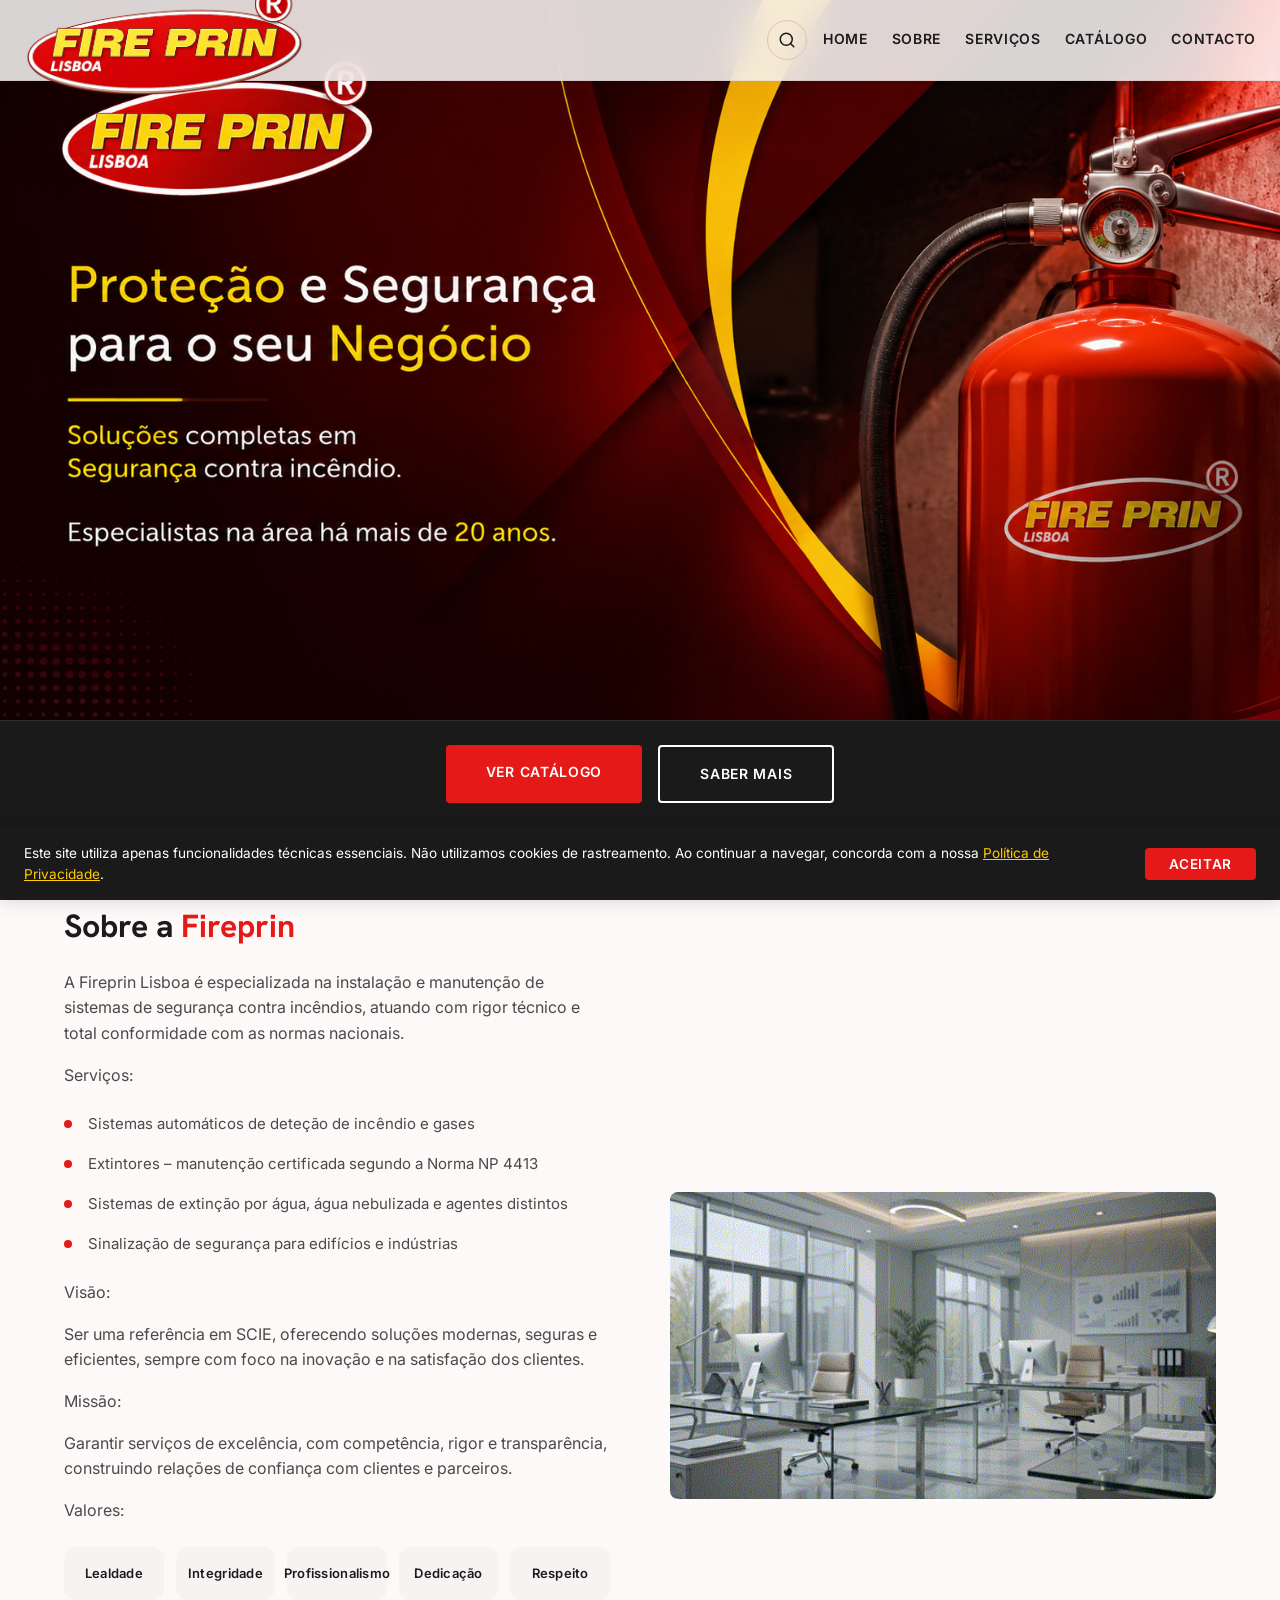
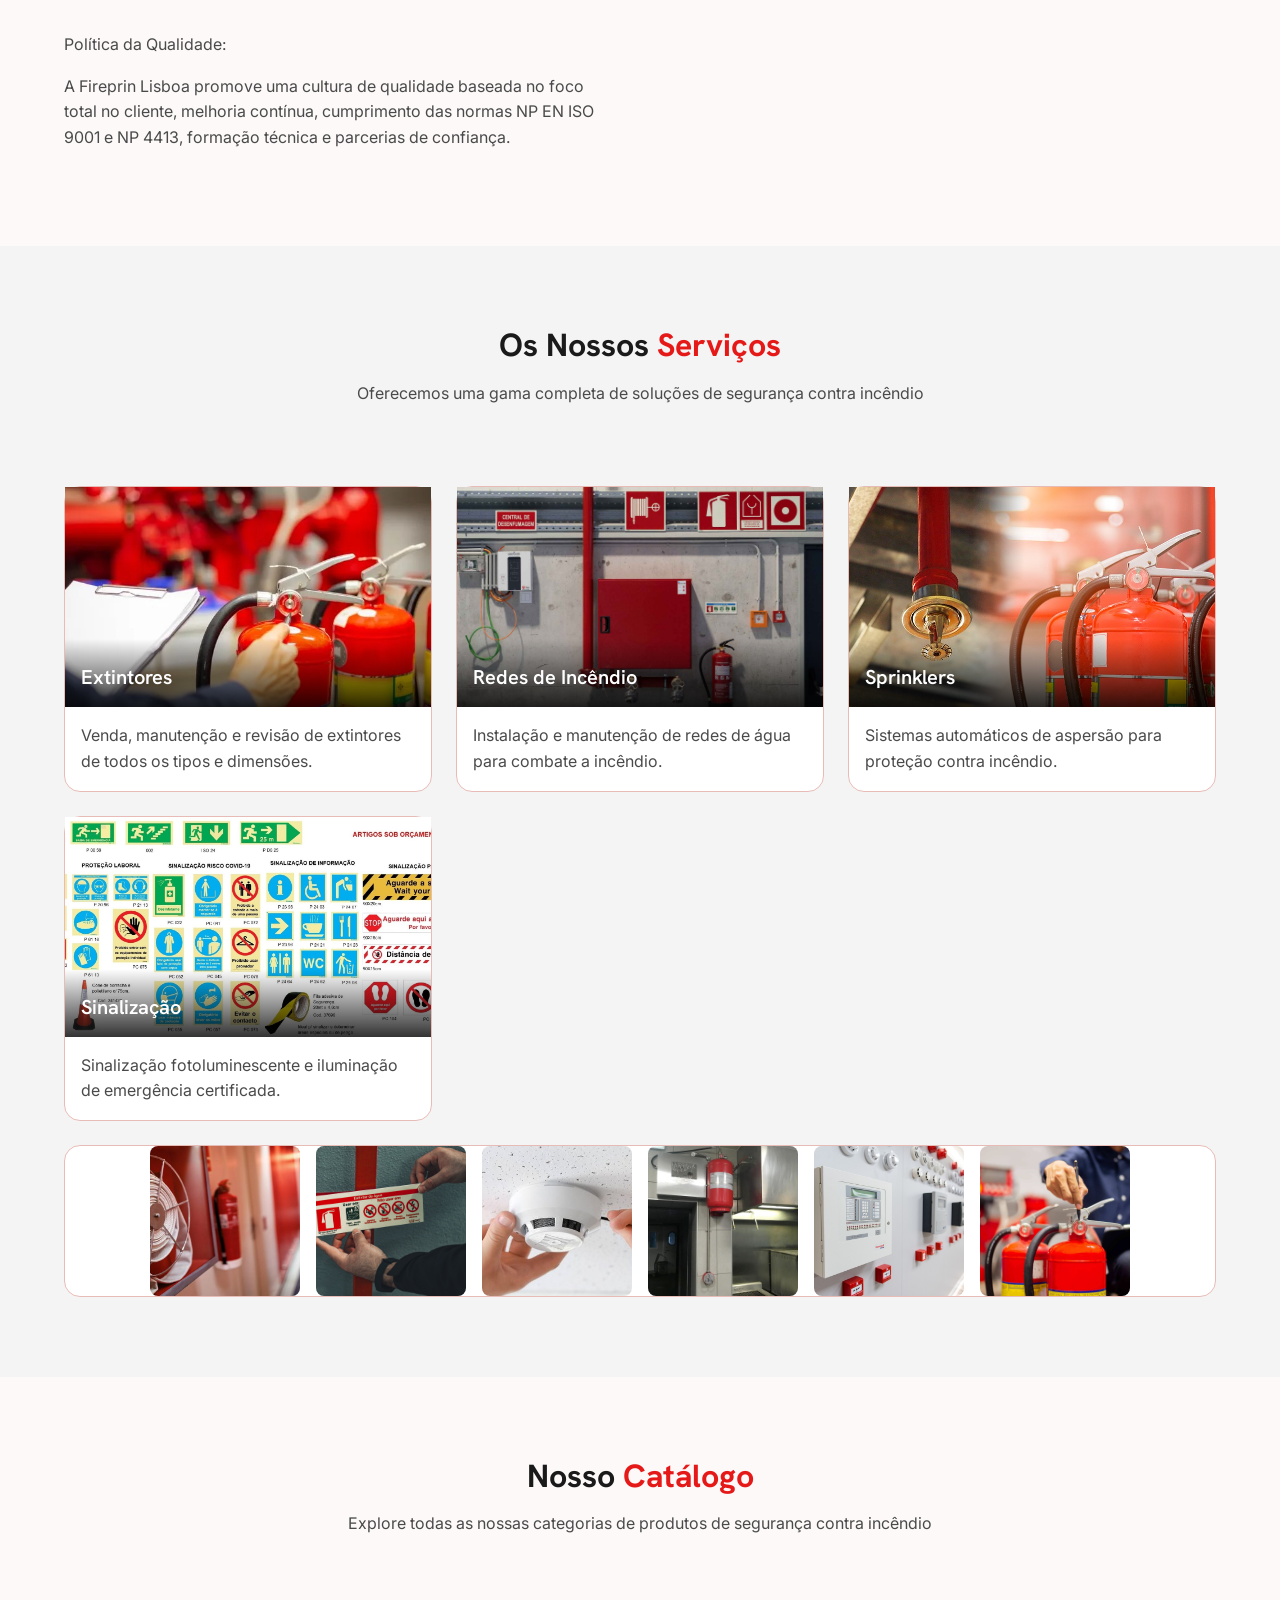
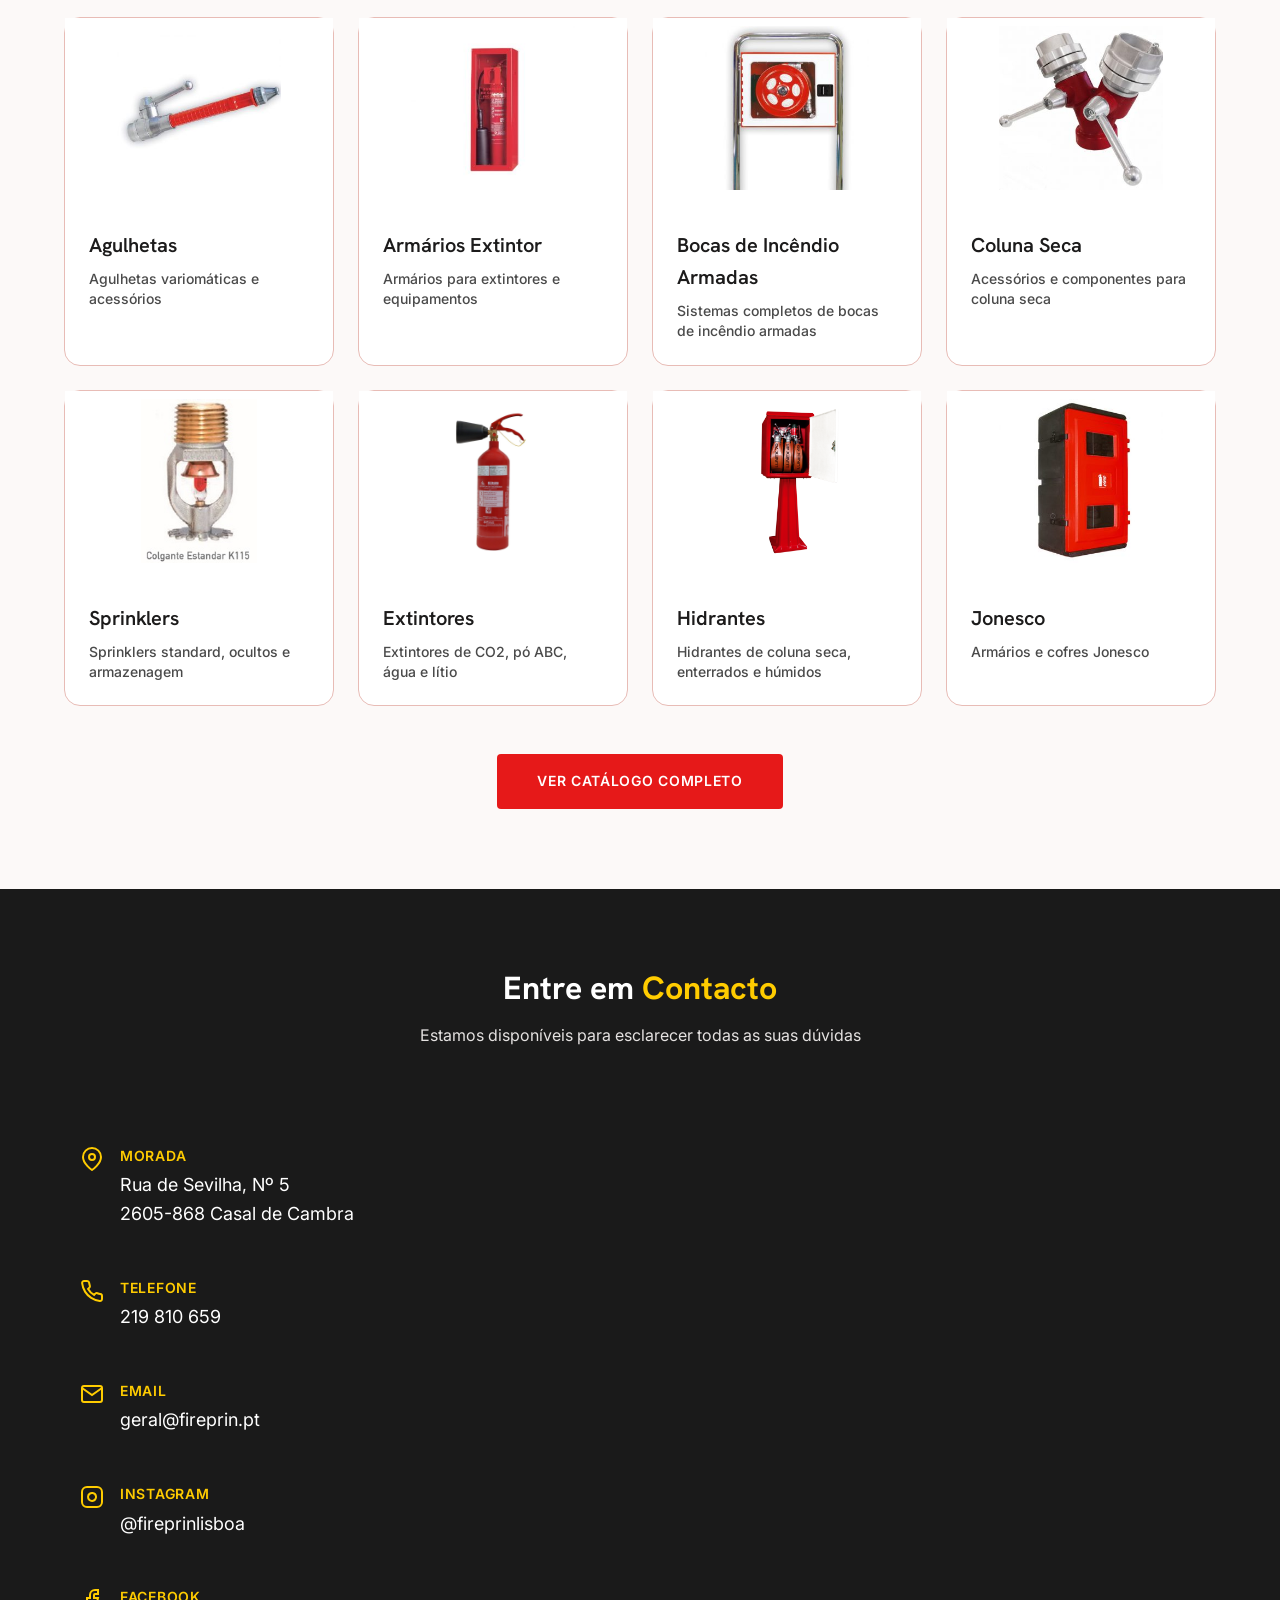
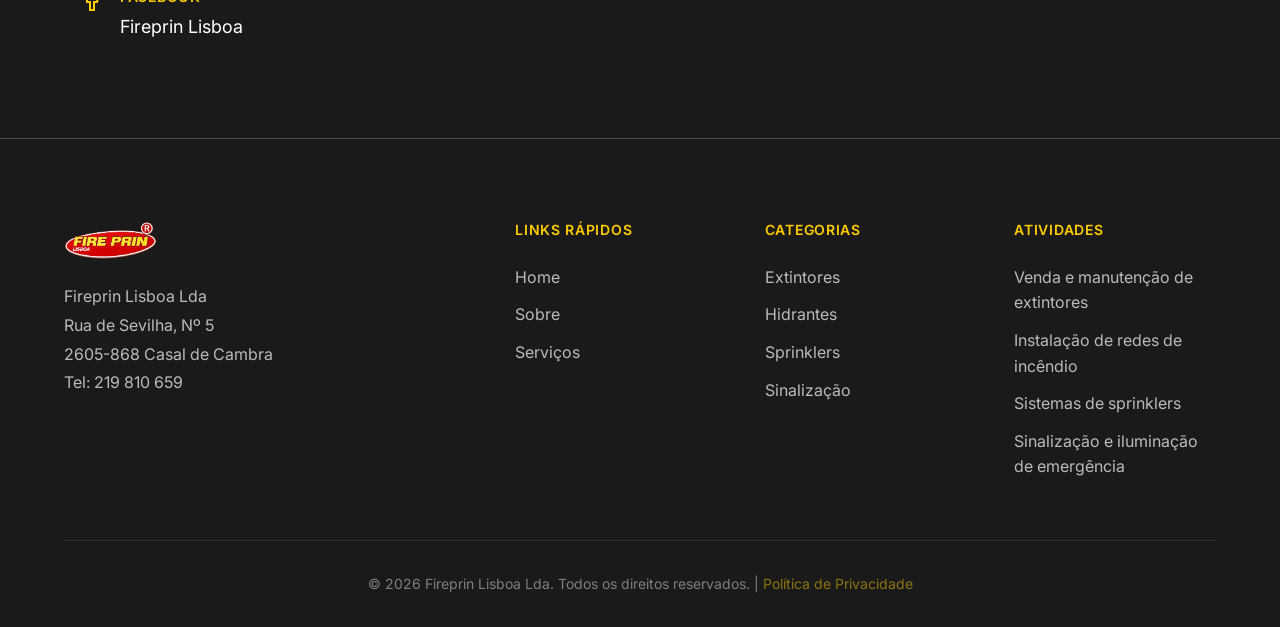
==== index.html @ 6a320352 "Primeira versão do site Fireprin Site estático Fireprin (segurança contra incêndio) com catálogo, se" ====
<!DOCTYPE html>
<html lang="pt">
<head>
  <meta charset="UTF-8">
  <meta name="viewport" content="width=device-width, initial-scale=1.0">
  <title>Fireprin - Segurança contra Incêndio</title>
  <meta name="description" content="Fireprin - Venda e manutenção de extintores, sprinklers, redes de incêndio, sinalização e iluminação de emergência em Lisboa.">
  <meta name="robots" content="index, follow">
  <meta http-equiv="X-Content-Type-Options" content="nosniff">
  <meta http-equiv="X-Frame-Options" content="SAMEORIGIN">
  <meta http-equiv="X-XSS-Protection" content="1; mode=block">
  <meta http-equiv="Referrer-Policy" content="strict-origin-when-cross-origin">
  <link rel="canonical" href="https://fireprin.pt/">
  <link rel="preconnect" href="https://fonts.googleapis.com">
  <link rel="preconnect" href="https://fonts.gstatic.com" crossorigin>
  <link rel="preload" href="https://fonts.googleapis.com/css2?family=Hanken+Grotesk:wght@600;700;800&family=Inter:wght@400;500;600&display=swap" as="style">
  <link href="https://fonts.googleapis.com/css2?family=Hanken+Grotesk:wght@600;700;800&family=Inter:wght@400;500;600&display=swap" rel="stylesheet">
  <link href="https://fonts.googleapis.com/css2?family=Material+Symbols+Outlined:wght,FILL@100..700,0..1&display=swap" rel="stylesheet">
  <link rel="stylesheet" href="styles/main.css">
  <link rel="icon" type="image/png" href="assets/logo.png">
</head>
<body data-page="home">
  <header class="header">
    <div class="header-container">
      <a href="index.html"><img src="assets/logo.png" alt="Fireprin" class="logo" width="360" height="120"></a>
      <div class="header-center">
        <button class="search-toggle" id="searchToggle" aria-label="Pesquisar">
          <svg viewBox="0 0 24 24" fill="none" stroke="currentColor" stroke-width="2" stroke-linecap="round" stroke-linejoin="round"><circle cx="11" cy="11" r="8"/><line x1="21" y1="21" x2="16.65" y2="16.65"/></svg>
        </button>
        <div class="menu-toggle"><span></span><span></span><span></span></div>
        <nav class="nav">
          <a href="index.html">Home</a>
          <a href="#sobre">Sobre</a>
          <a href="#servicos">Serviços</a>
          <div class="dropdown">
            <a href="pages/catalogo.html">Catálogo</a>
            <div class="dropdown-content" id="menuDropdown"></div>
          </div>
          <a href="#contato">Contacto</a>
        </nav>
      </div>
    </div>
  </header>

  <div class="search-overlay" id="searchOverlay">
    <div class="search-container">
      <div class="search-input-wrap">
        <svg viewBox="0 0 24 24" fill="none" stroke="currentColor" stroke-width="2" stroke-linecap="round" stroke-linejoin="round"><circle cx="11" cy="11" r="8"/><line x1="21" y1="21" x2="16.65" y2="16.65"/></svg>
        <input type="text" class="search-input" id="searchInput" placeholder="Pesquisar produtos, categorias..." autocomplete="off">
        <span class="search-kbd">ESC</span>
      </div>
      <div class="search-results" id="searchResults"></div>
      <div class="search-hint">
        <kbd>↑</kbd><kbd>↓</kbd> navegar &nbsp;·&nbsp; <kbd>Enter</kbd> selecionar &nbsp;·&nbsp; <kbd>ESC</kbd> fechar
      </div>
    </div>
  </div>
    </div>
  </header>

  <section class="hero"></section>

  <div class="hero-cta">
    <div class="hero-cta-buttons">
      <a href="pages/catalogo.html" class="btn btn-primary">Ver Catálogo</a>
      <a href="#sobre" class="btn btn-secondary">Saber Mais</a>
    </div>
  </div>

  <section id="sobre" class="sobre">
    <div class="sobre-content">
      <div class="sobre-text">
        <h3>Sobre a <span>Fireprin</span></h3>
        <p>A Fireprin Lisboa é especializada na instalação e manutenção de sistemas de segurança contra incêndios, atuando com rigor técnico e total conformidade com as normas nacionais.</p>
        <p>Serviços:</p>
        <ul>
          <li>Sistemas automáticos de deteção de incêndio e gases</li>
          <li>Extintores – manutenção certificada segundo a Norma NP 4413</li>
          <li>Sistemas de extinção por água, água nebulizada e agentes distintos</li>
          <li>Sinalização de segurança para edifícios e indústrias</li>
        </ul>
        <p>Visão:</p>
        <p>Ser uma referência em SCIE, oferecendo soluções modernas, seguras e eficientes, sempre com foco na inovação e na satisfação dos clientes.</p>
        <p>Missão:</p>
        <p>Garantir serviços de excelência, com competência, rigor e transparência, construindo relações de confiança com clientes e parceiros.</p>
        <p>Valores:</p>
        <div class="valores-grid">
          <div class="valor-item"><span>Lealdade</span></div>
          <div class="valor-item"><span>Integridade</span></div>
          <div class="valor-item"><span>Profissionalismo</span></div>
          <div class="valor-item"><span>Dedicação</span></div>
          <div class="valor-item"><span>Respeito</span></div>
        </div>
        <p style="margin-top: 2rem;">Política da Qualidade:</p>
        <p>A Fireprin Lisboa promove uma cultura de qualidade baseada no foco total no cliente, melhoria contínua, cumprimento das normas NP EN ISO 9001 e NP 4413, formação técnica e parcerias de confiança.</p>
      </div>
      <div class="sobre-destaque" style="display:block">
        <img src="assets/sobre.gif" alt="Sobre a Fireprin" style="width:100%;border-radius:var(--raio)">
      </div>
    </div>
  </section>

<section id="servicos" class="servicos">
    <div class="section-header">
      <h2>Os Nossos <span class="accent">Serviços</span></h2>
      <p>Oferecemos uma gama completa de soluções de segurança contra incêndio</p>
    </div>
    <div class="servicos-grid">
      <div class="servico-card">
        <div class="servico-img-wrap">
          <img src="assets/extintores.png" alt="Extintores">
          <div class="servico-img-overlay"><h3>Extintores</h3></div>
        </div>
        <div class="servico-body">
          <p>Venda, manutenção e revisão de extintores de todos os tipos e dimensões.</p>
        </div>
      </div>
      <div class="servico-card">
        <div class="servico-img-wrap">
          <img src="assets/rede-incendio.png" alt="Redes de Incêndio">
          <div class="servico-img-overlay"><h3>Redes de Incêndio</h3></div>
        </div>
        <div class="servico-body">
          <p>Instalação e manutenção de redes de água para combate a incêndio.</p>
        </div>
      </div>
      <div class="servico-card">
        <div class="servico-img-wrap">
          <img src="assets/sprinklers.png" alt="Sprinklers">
          <div class="servico-img-overlay"><h3>Sprinklers</h3></div>
        </div>
        <div class="servico-body">
          <p>Sistemas automáticos de aspersão para proteção contra incêndio.</p>
        </div>
      </div>
      <div class="servico-card">
        <div class="servico-img-wrap">
          <img src="assets/sinaletica.png" alt="Sinalização">
          <div class="servico-img-overlay"><h3>Sinalização</h3></div>
        </div>
        <div class="servico-body">
          <p>Sinalização fotoluminescente e iluminação de emergência certificada.</p>
        </div>
      </div>
<div class="servico-card" style="overflow: hidden; width: 100%; max-width: none; grid-column: 1 / -1;">
          <div style="position: relative; width: 100%; margin: 0 auto;">
          <div class="portfolio-imgs" id="portfolioImgs" style="position: relative; width: 100%; display: flex; justify-content: center; gap: 16px; overflow: hidden; flex-wrap: wrap;"></div>
        </div>
        <style>
          .portfolio-imgs img:hover { transform: scale(1.1); }
        </style>
    </div>
  </section>
<section class="catalogo">
    <div class="section-header">
      <h2>Nosso <span class="accent">Catálogo</span></h2>
      <p>Explore todas as nossas categorias de produtos de segurança contra incêndio</p>
    </div>
    <div class="catalogo-grid" id="categoriasHome"></div>
    <div style="text-align:center;margin-top:3rem">
      <a href="pages/catalogo.html" class="btn btn-primary">Ver catálogo completo</a>
    </div>
  </section>

  <section id="contato" class="contato">
    <div class="section-header">
      <h2>Entre em <span style="color:var(--caution-yellow)">Contacto</span></h2>
      <p>Estamos disponíveis para esclarecer todas as suas dúvidas</p>
    </div>
    <div class="contato-container">
      <div class="contato-info">
        <div class="contato-item">
          <svg class="contato-svg" viewBox="0 0 24 24" fill="none" stroke="currentColor" stroke-width="2"><path d="M21 10c0 7-9 13-9 13s-9-6-9-13a9 9 0 0 1 18 0z"></path><circle cx="12" cy="10" r="3"></circle></svg>
          <div>
            <h4>Morada</h4>
            <p>Rua de Sevilha, Nº 5<br>2605-868 Casal de Cambra</p>
          </div>
        </div>
        <div class="contato-item">
          <svg class="contato-svg" viewBox="0 0 24 24" fill="none" stroke="currentColor" stroke-width="2"><path d="M22 16.92v3a2 2 0 0 1-2.18 2 19.79 19.79 0 0 1-8.63-3.07 19.5 19.5 0 0 1-6-6 19.79 19.79 0 0 1-3.07-8.67A2 2 0 0 1 4.11 2h3a2 2 0 0 1 2 1.72 12.84 12.84 0 0 0 .7 2.81 2 2 0 0 1-.45 2.11L8.09 9.91a16 16 0 0 0 6 6l1.27-1.27a2 2 0 0 1 2.11-.45 12.84 12.84 0 0 0 2.81.7A2 2 0 0 1 22 16.92z"></path></svg>
          <div>
            <h4>Telefone</h4>
            <p>219 810 659</p>
          </div>
        </div>
        <div class="contato-item">
          <svg class="contato-svg" viewBox="0 0 24 24" fill="none" stroke="currentColor" stroke-width="2"><path d="M4 4h16c1.1 0 2 .9 2 2v12c0 1.1-.9 2-2 2H4c-1.1 0-2-.9-2-2V6c0-1.1.9-2 2-2z"></path><polyline points="22,6 12,13 2,6"></polyline></svg>
          <div>
            <h4>Email</h4>
            <p>geral@fireprin.pt</p>
          </div>
        </div>
        <div class="contato-item">
          <a href="https://www.instagram.com/fireprinlisboa/" target="_blank" rel="noopener" style="text-decoration:none;color:inherit;display:flex;gap:16px;align-items:flex-start">
            <svg class="contato-svg" viewBox="0 0 24 24" fill="none" stroke="currentColor" stroke-width="2"><rect x="2" y="2" width="20" height="20" rx="5" ry="5"/><path d="M16 11.37A4 4 0 1 1 12.63 8 4 4 0 0 1 16 11.37z"/><line x1="17.5" y1="6.5" x2="17.51" y2="6.5"/></svg>
            <div>
              <h4>Instagram</h4>
              <p>@fireprinlisboa</p>
            </div>
          </a>
        </div>
        <div class="contato-item">
          <a href="https://www.facebook.com/p/Fireprin-Lisboa-100075951224197/" target="_blank" rel="noopener" style="text-decoration:none;color:inherit;display:flex;gap:16px;align-items:flex-start">
            <svg class="contato-svg" viewBox="0 0 24 24" fill="none" stroke="currentColor" stroke-width="2"><path d="M18 2h-3a5 5 0 0 0-5 5v3H7v4h3v8h4v-8h3l1-4h-4V7a1 1 0 0 1 1-1h3z"/></svg>
            <div>
              <h4>Facebook</h4>
              <p>Fireprin Lisboa</p>
            </div>
          </a>
        </div>
      </div>
      <div class="contato-mapa">
        <iframe src="https://maps.google.com/maps?q=Rua+de+Sevilha+5+Casal+de+Cambra+Portugal&t=&z=16&ie=UTF8&iwloc=&output=embed" style="width:100%;height:400px;border:0;border-radius:var(--raio)" allowfullscreen loading="lazy" referrerpolicy="no-referrer-when-downgrade"></iframe>
      </div>
    </div>
  </section>

  <footer class="footer">
    <div class="footer-container">
      <div class="footer-brand">
        <img src="assets/logo.png" alt="Fireprin" class="logo" loading="lazy" width="120" height="40">
        <p>Fireprin Lisboa Lda<br>Rua de Sevilha, Nº 5<br>2605-868 Casal de Cambra<br>Tel: 219 810 659</p>
      </div>
      <div class="footer-links">
        <h4>Links Rápidos</h4>
        <a href="index.html">Home</a>
        <a href="#sobre">Sobre</a>
        <a href="#servicos">Serviços</a>
      </div>
      <div class="footer-links">
        <h4>Categorias</h4>
        <a href="pages/categoria.html?id=extintores">Extintores</a>
        <a href="pages/categoria.html?id=hidrantes">Hidrantes</a>
        <a href="pages/categoria.html?id=exprinklers">Sprinklers</a>
        <a href="pages/categoria.html?id=sinalizacao">Sinalização</a>
      </div>
      <div class="footer-links">
        <h4>Atividades</h4>
        <a href="#servicos">Venda e manutenção de extintores</a>
        <a href="#servicos">Instalação de redes de incêndio</a>
        <a href="#servicos">Sistemas de sprinklers</a>
        <a href="#servicos">Sinalização e iluminação de emergência</a>
      </div>
    </div>
    <div class="footer-bottom"><p>&copy; 2026 Fireprin Lisboa Lda. Todos os direitos reservados. | <a href="pages/politica-privacidade.html" style="color:var(--amarelo);text-decoration:none">Política de Privacidade</a></p></div>
  </footer>

  <div id="cookieBanner" class="cookie-banner">
    <div class="cookie-content">
      <p>Este site utiliza apenas funcionalidades técnicas essenciais. Não utilizamos cookies de rastreamento. Ao continuar a navegar, concorda com a nossa <a href="pages/politica-privacidade.html">Política de Privacidade</a>.</p>
      <button id="cookieAccept" class="btn btn-primary" style="padding:.5rem 1.5rem;font-size:.85rem">Aceitar</button>
    </div>
  </div>

  <script src="js/main.js"></script>
  <script>
    (function(){
      var banner=document.getElementById('cookieBanner');
      var btn=document.getElementById('cookieAccept');
      if(!banner||!btn)return;
      if(localStorage.getItem('cookieAccepted')){banner.style.display='none';return}
      btn.addEventListener('click',function(){localStorage.setItem('cookieAccepted','1');banner.style.display='none'});
    })();
  </script>
<button class="back-to-top" id="backToTop" aria-label="Voltar ao topo"><svg viewBox="0 0 24 24" fill="none" stroke="currentColor" stroke-width="2.5" stroke-linecap="round" stroke-linejoin="round"><polyline points="18 15 12 9 6 15"/></svg></button>
  </body>
</html>
---- styles/main.css ----
@import url('https://fonts.googleapis.com/css2?family=Hanken+Grotesk:wght@600;700;800&family=Inter:wght@400;500;600&display=swap');

:root {
  --primary: #bc000a;
  --primary-container: #e61919;
  --on-primary: #ffffff;
  --safety-red: #E61919;
  --caution-yellow: #FFCC00;
  --industrial-black: #1A1A1A;
  --steel-gray: #4A4A4A;
  --asphalt-gray: #F4F4F4;
  --surface: #fcf9f8;
  --on-surface: #1c1b1b;
  --on-surface-variant: #5e3f3b;
  --outline: #936e69;
  --outline-variant: #e8bcb6;
  --surface-container: #f0eded;
  --surface-container-low: #f6f3f2;
  --surface-container-high: #eae7e7;
  --surface-variant: #e5e2e1;
  --inverse-surface: #313030;
  --inverse-on-surface: #f3f0ef;
  --error: #ba1a1a;
  --branco: #ffffff;
  --cinza-escuro: #1A1A1A;
  --cinza-medio: #4A4A4A;
  --cinza-claro: #5e3f3b;
  --cinza-bg: #F4F4F4;
  --amarelo: #FFCC00;
  --amarelo-dark: #f1c100;
  --vermelho: #E61919;
  --vermelho-dark: #bc000a;
  --sombra: 0 1px 3px rgba(0,0,0,.08);
  --sombra-hover: 0 4px 20px rgba(230,25,25,.1);
  --transicao: all .3s ease;
  --raio: 8px;
}

* { margin: 0; padding: 0; box-sizing: border-box; }
html { scroll-behavior: smooth; }
body {
  font-family: 'Inter', sans-serif;
  color: var(--on-surface);
  line-height: 1.6;
  background: var(--surface);
  -webkit-font-smoothing: antialiased;
}

/* ===================== HEADER ===================== */
.header {
  position: fixed; top: 0; left: 0; right: 0;
  background: rgba(252, 249, 248, 0.85);
  backdrop-filter: blur(20px);
  -webkit-backdrop-filter: blur(20px);
  border-bottom: 1px solid rgba(147, 110, 105, 0.1);
  z-index: 1000;
  padding: 0 24px;
  transition: all 0.3s ease;
}
.header.scrolled {
  background: rgba(252, 249, 248, 0.95);
  box-shadow: 0 4px 30px rgba(0, 0, 0, 0.08);
}
.header-container {
  max-width: 1280px;
  margin: 0 auto;
  display: flex;
  justify-content: space-between;
  align-items: center;
  height: 80px;
}
.logo { height: 120px; width: auto; }
.header-center { display: flex; align-items: center; gap: 1rem; }
.nav { display: flex; gap: 24px; align-items: center; }
.nav a {
  text-decoration: none;
  color: var(--on-surface);
  font-family: 'Inter', sans-serif;
  font-size: 14px;
  font-weight: 600;
  letter-spacing: 0.05em;
  text-transform: uppercase;
  transition: var(--transicao);
  height: 80px;
  display: flex;
  align-items: center;
  border-bottom: 2px solid transparent;
}
.nav a:hover { color: var(--primary); }
.nav a.active { color: var(--primary); border-bottom-color: var(--primary); }

.dropdown { position: relative; }
.dropdown-content {
  display: none; position: absolute; top: 100%; left: -50%;
  background: var(--branco); min-width: 280px;
  border: 1px solid var(--outline-variant);
  border-radius: var(--raio);
  box-shadow: 0 4px 20px rgba(0,0,0,.12);
  padding: 1rem 0; margin-top: 0;
  max-height: 400px; overflow-y: auto;
}
.dropdown:hover .dropdown-content { display: block; }
.dropdown-content a {
  display: block; padding: .6rem 1.5rem;
  color: var(--on-surface); font-size: .85rem;
}
.dropdown-content a:hover { background: var(--surface-container-low); color: var(--primary); }

/* ===================== SEARCH ===================== */
.search-toggle {
  display: flex; align-items: center; justify-content: center;
  width: 40px; height: 40px;
  border-radius: 50%;
  background: transparent;
  border: 1px solid var(--outline-variant);
  cursor: pointer;
  transition: var(--transicao);
  color: var(--on-surface);
  flex-shrink: 0;
}
.search-toggle:hover {
  background: var(--surface-container-low);
  border-color: var(--primary);
  color: var(--primary);
}
.search-toggle svg { width: 18px; height: 18px; }

.search-overlay {
  position: fixed; top: 0; left: 0; right: 0; bottom: 0;
  background: rgba(0, 0, 0, 0.5);
  backdrop-filter: blur(8px);
  z-index: 10001;
  display: none; align-items: flex-start; justify-content: center;
  padding-top: 120px;
  opacity: 0;
  transition: opacity 0.3s ease;
}
.search-overlay.active {
  display: flex;
  opacity: 1;
}
.search-container {
  width: 100%; max-width: 640px;
  background: var(--branco);
  border-radius: 16px;
  box-shadow: 0 25px 60px rgba(0, 0, 0, 0.3);
  overflow: hidden;
  transform: translateY(-20px);
  transition: transform 0.3s ease;
}
.search-overlay.active .search-container {
  transform: translateY(0);
}
.search-input-wrap {
  display: flex; align-items: center;
  padding: 0 24px;
  border-bottom: 1px solid var(--outline-variant);
}
.search-input-wrap svg {
  width: 20px; height: 20px;
  color: var(--steel-gray);
  flex-shrink: 0;
}
.search-input {
  flex: 1;
  padding: 20px 16px;
  border: none; outline: none;
  font-family: 'Inter', sans-serif;
  font-size: 16px;
  background: transparent;
  color: var(--on-surface);
}
.search-input::placeholder { color: var(--outline); }
.search-kbd {
  padding: 4px 8px;
  background: var(--surface-container);
  border-radius: 6px;
  font-size: 12px;
  font-weight: 600;
  color: var(--steel-gray);
  border: 1px solid var(--outline-variant);
}
.search-results {
  max-height: 400px;
  overflow-y: auto;
  padding: 8px;
}
.search-results:empty { display: none; }
.search-result-item {
  display: flex; align-items: center; gap: 12px;
  padding: 12px 16px;
  border-radius: 10px;
  cursor: pointer;
  transition: var(--transicao);
  text-decoration: none; color: inherit;
}
.search-result-item:hover, .search-result-item.focused {
  background: var(--surface-container-low);
}
.search-result-icon {
  width: 40px; height: 40px;
  border-radius: 10px;
  background: var(--surface-container);
  display: flex; align-items: center; justify-content: center;
  flex-shrink: 0;
  overflow: hidden;
}
.search-result-icon img {
  width: 100%; height: 100%; object-fit: cover;
}
.search-result-text { flex: 1; min-width: 0; }
.search-result-text h4 {
  font-size: 14px; font-weight: 600;
  white-space: nowrap; overflow: hidden; text-overflow: ellipsis;
  margin: 0;
}
.search-result-text p {
  font-size: 12px; color: var(--steel-gray);
  margin: 2px 0 0;
  white-space: nowrap; overflow: hidden; text-overflow: ellipsis;
}
.search-result-badge {
  padding: 2px 8px;
  border-radius: 20px;
  font-size: 11px; font-weight: 600;
  background: rgba(230, 25, 25, 0.08);
  color: var(--primary);
  flex-shrink: 0;
}
.search-empty {
  padding: 32px 16px;
  text-align: center;
  color: var(--steel-gray);
  font-size: 14px;
}
.search-hint {
  padding: 12px 16px;
  border-top: 1px solid var(--outline-variant);
  font-size: 12px; color: var(--steel-gray);
  display: flex; align-items: center; gap: 8px;
}
.search-hint kbd {
  padding: 2px 6px;
  background: var(--surface-container);
  border-radius: 4px;
  font-size: 11px;
  border: 1px solid var(--outline-variant);
}

.menu-toggle { display: none; flex-direction: column; cursor: pointer; gap: 5px; }
.menu-toggle span {
  width: 25px; height: 3px;
  background: var(--industrial-black);
  border-radius: 2px; transition: var(--transicao);
}

/* ===================== HERO ===================== */
.hero {
  background: var(--industrial-black) url('../assets/fundo.png') 10% center/cover no-repeat;
  min-height: 80vh;
  display: flex; flex-direction: column; align-items: center; justify-content: flex-end;
  text-align: center;
  padding: 8rem 5% 40px;
  position: relative; overflow: hidden;
}
.hero::before {
  content: '';
}
.hero-cta {
  background: var(--industrial-black);
  padding: 1.5rem 5%;
  display: flex;
  justify-content: center;
  border-top: 1px solid rgba(255,255,255,0.08);
}
.hero-cta-buttons {
  display: flex;
  gap: 1rem;
  justify-content: center;
  flex-wrap: wrap;
}
.hero h1 {
  font-family: 'Hanken Grotesk', sans-serif;
  font-size: 48px; font-weight: 800; line-height: 1.1;
  letter-spacing: -0.02em;
  color: var(--branco); margin-bottom: 1.5rem;
}
.hero h1 span { color: var(--caution-yellow); }
.hero p {
  font-size: 18px; line-height: 1.6;
  color: var(--surface-variant); margin-bottom: 2rem;
}
.hero-tagline {
  font-size: 15px; line-height: 1.6;
  color: rgba(255,255,255,0.6);
  margin-bottom: 2.5rem;
  font-style: italic;
  max-width: 500px;
}

/* ===================== BUTTONS ===================== */
.btn {
  display: inline-block; padding: 1rem 2.5rem;
  border-radius: 4px; text-decoration: none;
  font-family: 'Inter', sans-serif;
  font-size: 14px; font-weight: 600;
  letter-spacing: 0.05em; text-transform: uppercase;
  transition: var(--transicao); cursor: pointer; border: none;
}
.btn-primary { background: var(--safety-red); color: var(--branco); }
.btn-primary:hover { background: var(--primary-container); }
.btn-secondary { background: transparent; color: var(--branco); border: 2px solid var(--branco); }
.btn-secondary:hover { background: var(--branco); color: var(--industrial-black); }
.btn-yellow { background: var(--caution-yellow); color: var(--industrial-black); }
.btn-yellow:hover { background: var(--amarelo-dark); }

/* ===================== SECTIONS ===================== */
section { padding: 80px 5%; }
.section-header { text-align: center; margin-bottom: 80px; }
.section-header h2 {
  font-family: 'Hanken Grotesk', sans-serif;
  font-size: 32px; font-weight: 700; line-height: 1.2;
  margin-bottom: 1rem; color: var(--industrial-black);
}
.section-header p {
  font-size: 16px; line-height: 1.6;
  color: var(--steel-gray); max-width: 600px; margin: 0 auto;
}
.section-header .accent { color: var(--safety-red); }

/* ===================== SOBRE ===================== */
.sobre { background: var(--surface); }
.sobre-content {
  max-width: 1280px; margin: 0 auto;
  display: grid; grid-template-columns: 1fr 1fr;
  gap: 60px; align-items: center;
}
.sobre-text ul {
  list-style: none; padding: 0; margin: 1rem 0;
}
.sobre-text ul li {
  padding: 8px 0 8px 24px;
  position: relative;
  color: var(--steel-gray);
  font-size: 15px;
  line-height: 1.6;
}
.sobre-text ul li::before {
  content: '';
  position: absolute; left: 0; top: 16px;
  width: 8px; height: 8px;
  background: var(--safety-red);
  border-radius: 50%;
}
.valores-grid {
  display: flex; flex-wrap: nowrap; gap: 12px; margin-top: 1.5rem;
}
.valor-item {
  display: flex; flex-direction: column; align-items: center; flex: 1; min-width: 0;
  padding: 16px 8px;
  background: var(--surface-container-low);
  border-radius: 12px;
  text-align: center;
  transition: var(--transicao);
}
.valor-item:hover {
  background: var(--surface-container);
  transform: translateY(-2px);
}
.valor-item span {
  font-size: 13px; font-weight: 600;
  color: var(--on-surface);
  letter-spacing: 0.02em;
}
.sobre-text h3 {
  font-family: 'Hanken Grotesk', sans-serif;
  font-size: 32px; font-weight: 700; line-height: 1.2;
  margin-bottom: 24px;
}
.sobre-text h3 span { color: var(--safety-red); }
.sobre-text p {
  color: var(--steel-gray); margin-bottom: 1rem;
  font-size: 16px; line-height: 1.6;
}
.sobre-destaque {
  display: grid; grid-template-columns: 1fr 1fr;
  gap: 16px; margin-top: 24px;
}
.destaque-item {
  padding: 16px; background: var(--asphalt-gray);
  border-radius: var(--raio);
  border-left: 4px solid var(--safety-red);
}
.destaque-item h4 {
  color: var(--safety-red); margin-bottom: .5rem;
  font-family: 'Hanken Grotesk', sans-serif;
  font-size: 20px; font-weight: 600;
}
.destaque-item p {
  font-size: 12px; font-weight: 500; line-height: 1.4;
  letter-spacing: 0.05em;
  color: var(--steel-gray); margin: 0;
}

/* ===================== SERVICOS ===================== */
.servicos { background: var(--asphalt-gray); }
.servicos-grid {
  max-width: 1280px; margin: 0 auto;
  display: grid; grid-template-columns: repeat(auto-fit, minmax(280px, 1fr));
  gap: 24px;
}
.servico-card {
  background: var(--branco); overflow: visible;
  border: 1px solid var(--outline-variant);
  border-radius: 16px;
  transition: all 0.35s cubic-bezier(0.4, 0, 0.2, 1); text-align: center;
}
.servico-card:hover {
  border-color: var(--safety-red);
  box-shadow: 0 8px 30px rgba(230,25,25,.12);
  transform: translateY(-4px);
}
.servico-img-wrap {
  position: relative; width: 100%; height: 220px; overflow: visible;
}
.servico-img-wrap img {
  width: 100%; height: 100%; object-fit: cover;
  transition: transform 0.5s ease;
}
.servico-card:hover .servico-img-wrap img { transform: scale(1.05); }
.servico-img-overlay {
  position: absolute; bottom: 0; left: 0; right: 0;
  background: linear-gradient(transparent, rgba(0,0,0,0.8));
  padding: 24px 16px 16px;
  display: flex; align-items: flex-end;
}
.servico-img-overlay h3 {
  font-family: 'Hanken Grotesk', sans-serif;
  font-size: 20px; font-weight: 600; line-height: 1.4;
  color: var(--branco); margin: 0; text-align: left;
}
.servico-body { padding: 16px; }
.servico-body p {
  color: var(--steel-gray); font-size: 16px; line-height: 1.6;
  text-align: left; margin: 0;
}

/* ===================== CATALOGO HOME ===================== */
.catalogo { background: var(--surface); }
.catalogo-grid {
  max-width: 1280px; margin: 0 auto;
  display: grid; grid-template-columns: repeat(auto-fit, minmax(250px, 1fr));
  gap: 24px;
}
.categoria-card {
  background: var(--branco); border-radius: 16px;
  overflow: visible; transition: all 0.35s cubic-bezier(0.4, 0, 0.2, 1);
  text-decoration: none; color: inherit;
  border: 1px solid var(--outline-variant);
}
.categoria-card:hover {
  border-color: var(--safety-red);
  box-shadow: 0 8px 30px rgba(230,25,25,.12);
  transform: translateY(-4px);
}
.categoria-card-img {
  width: 100%; height: 180px; object-fit: contain;
  background: var(--branco); padding: .5rem;
}
.categoria-card-content { padding: 24px; }
.categoria-card h3 {
  font-family: 'Hanken Grotesk', sans-serif;
  font-size: 20px; font-weight: 600; margin-bottom: .5rem;
}
.categoria-card p {
  color: var(--steel-gray); font-size: 14px;
  font-weight: 500; line-height: 1.4;
}

/* ===================== CONTATO ===================== */
.contato { background: var(--industrial-black); color: var(--branco); }
.contato .section-header h2 { color: var(--branco); }
.contato .section-header p { color: var(--surface-variant); }
.contato-container {
  max-width: 1280px; margin: 0 auto;
  display: grid; grid-template-columns: 1fr 1fr;
  gap: 48px; align-items: stretch;
}
.contato-info { display: flex; flex-direction: column; gap: 16px; }
.contato-item {
  display: flex; gap: 16px; align-items: flex-start;
  padding: 16px;
  border-radius: 12px;
  transition: var(--transicao);
}
.contato-item:hover {
  background: rgba(255, 255, 255, 0.05);
}
.contato-svg {
  width: 24px; height: 24px; flex-shrink: 0;
  color: var(--caution-yellow); margin-top: 2px;
}
.contato-svg-icon {
  width: 24px; height: 24px; flex-shrink: 0;
  color: var(--caution-yellow); margin-top: 2px;
}
.contato-item h4 {
  font-family: 'Inter', sans-serif;
  font-size: 14px; font-weight: 600;
  letter-spacing: 0.05em; text-transform: uppercase;
  color: var(--caution-yellow); margin-bottom: 4px;
}
.contato-item p {
  font-size: 18px; line-height: 1.6; color: var(--branco);
}
.contato-mapa {
  border-radius: var(--raio); overflow: hidden;
  border: none; line-height: 0;
}
.contato-mapa iframe {
  width: 100%; height: 100%; min-height: 400px;
  border: 0; display: block;
}
.form-group { margin-bottom: 1.5rem; }
.form-group label {
  display: block; margin-bottom: .5rem;
  color: var(--branco); font-weight: 500; font-size: .9rem;
}
.form-group input, .form-group textarea {
  width: 100%; padding: 1rem;
  border: 2px solid var(--steel-gray);
  border-radius: 4px;
  background: var(--industrial-black);
  color: var(--branco);
  font-family: 'Inter', sans-serif; font-size: 1rem;
  transition: var(--transicao);
}
.form-group input:focus, .form-group textarea:focus {
  outline: none; border-color: var(--primary);
}
.form-group textarea { min-height: 120px; resize: vertical; }

/* ===================== FOOTER ===================== */
.footer {
  background: var(--industrial-black); color: var(--branco);
  padding: 80px 5% 2rem;
  border-top: 1px solid var(--steel-gray);
}
.footer-container {
  max-width: 1280px; margin: 0 auto;
  display: grid; grid-template-columns: 2fr 1fr 1fr 1fr;
  gap: 48px;
}
.footer-brand .logo { height: 40px; margin-bottom: 1rem; }
.footer-brand p {
  color: var(--surface-variant); font-size: 16px;
  line-height: 1.8; opacity: .8;
}
.footer-links h4 {
  font-family: 'Inter', sans-serif;
  font-size: 14px; font-weight: 600;
  letter-spacing: 0.05em; text-transform: uppercase;
  color: var(--caution-yellow); margin-bottom: 24px;
}
.footer-links a {
  display: block; color: var(--surface-variant);
  text-decoration: none; margin-bottom: 12px;
  font-size: 16px; transition: var(--transicao); opacity: .8;
}
.footer-links a:hover { color: var(--branco); opacity: 1; }
.footer-bottom {
  max-width: 1280px; margin: 3rem auto 0;
  padding-top: 2rem; border-top: 1px solid var(--steel-gray);
  text-align: center; color: var(--surface-variant);
  font-size: 14px; opacity: .5;
}

/* ===================== CATALOGO PAGE ===================== */
.catalogo-page { padding-top: 80px; min-height: 100vh; }
.catalogo-header {
  background: var(--industrial-black) url('../assets/catalogo.png') center/cover no-repeat;
  padding: 3rem 5%; text-align: center;
}
.catalogo-header h1 {
  font-family: 'Hanken Grotesk', sans-serif;
  color: var(--branco); font-size: 32px;
  font-weight: 700; margin-bottom: 1rem;
}
.catalogo-header p { color: var(--caution-yellow); font-size: 16px; line-height: 1.6; }
.breadcrumbs {
  padding: 1rem 5%; max-width: 1280px;
  margin: 0 auto; font-size: 14px; color: var(--steel-gray);
}
.breadcrumbs a { color: var(--primary); text-decoration: none; }
.breadcrumbs a:hover { text-decoration: underline; }
.categorias-lista {
  max-width: 1280px; margin: 0 auto;
  padding: 3rem 5%;
  display: grid;
  grid-template-columns: repeat(auto-fill, minmax(280px, 1fr));
  gap: 24px;
}

/* ===================== PRODUTO CARD ===================== */
.produto-card {
  background: var(--branco); border-radius: 16px;
  overflow: hidden; transition: all 0.35s cubic-bezier(0.4, 0, 0.2, 1);
  border: 1px solid var(--outline-variant);
}
.produto-card:hover {
  border-color: var(--safety-red);
  box-shadow: 0 8px 30px rgba(230,25,25,.12);
  transform: translateY(-4px);
}
.produto-card-img {
  width: 100%; min-height: 200px; max-height: 300px; object-fit: contain;
  background: var(--asphalt-gray); padding: 1rem;
  display: flex; align-items: center; justify-content: center;
}
.produto-card-content { padding: 24px; }
.produto-card-ref {
  font-size: 12px; font-weight: 500;
  line-height: 1.4; letter-spacing: 0.05em;
  color: var(--steel-gray); margin-bottom: .5rem;
}
.produto-card h3 {
  font-family: 'Hanken Grotesk', sans-serif;
  font-size: 20px; font-weight: 600; line-height: 1.4;
  margin-bottom: .5rem;
}
.produto-card p {
  color: var(--steel-gray); font-size: 14px;
  margin-bottom: 1rem; line-height: 1.6;
  display: -webkit-box; -webkit-line-clamp: 2;
  -webkit-box-orient: vertical; overflow: hidden;
}
.produto-card-footer { display: flex; justify-content: space-between; align-items: center; }
.produto-preco {
  font-size: 20px; font-weight: 700; color: var(--safety-red);
}

/* ===================== PRODUTO DETALHE ===================== */
.produto-detalhe { padding-top: 80px; min-height: 100vh; }
.produto-detalhe-container {
  max-width: 1280px; margin: 0 auto;
  padding: 3rem 5%;
  display: grid; grid-template-columns: 1fr 1fr;
  gap: 80px; align-items: start;
}
.produto-galeria {
  background: var(--asphalt-gray);
  border-radius: var(--raio); padding: 2rem;
  display: flex; align-items: center; justify-content: center;
  position: sticky; top: 120px;
}
.produto-galeria img { max-width: 100%; max-height: 500px; object-fit: contain; }
.produto-info { padding: 1rem 0; text-align: left; }
.produto-info h1 {
  font-family: 'Hanken Grotesk', sans-serif;
  font-size: 32px; font-weight: 700; line-height: 1.2;
  margin-bottom: .5rem; text-align: left;
}
.produto-ref {
  font-size: 14px; font-weight: 500; line-height: 1.4;
  letter-spacing: 0.05em;
  color: var(--steel-gray); margin-bottom: 1.5rem; text-align: left;
}
.produto-preco-grande {
  font-size: 32px; font-weight: 700;
  color: var(--safety-red); margin-bottom: 1.5rem; text-align: left;
}
.produto-descricao {
  color: var(--steel-gray); line-height: 1.8;
  margin-bottom: 2rem; text-align: left;
}
.especificacoes { margin-bottom: 2rem; text-align: left; }
.especificacoes h3 {
  font-family: 'Hanken Grotesk', sans-serif;
  font-size: 20px; font-weight: 600;
  margin-bottom: 1rem; text-align: left;
}
.especificacoes table { width: 100%; border-collapse: collapse; text-align: left; }
.especificacoes td {
  padding: .75rem; border-bottom: 1px solid var(--surface-container);
  text-align: left;
}
.especificacoes td:first-child { font-weight: 600; width: 40%; }
.especificacoes td:last-child { color: var(--steel-gray); }

/* ===================== RESPONSIVO ===================== */
@media (max-width: 1024px) {
  .footer-container { grid-template-columns: 1fr 1fr; }
  .contato-container { grid-template-columns: 1fr; }
  .produto-detalhe-container { grid-template-columns: 1fr; gap: 2rem; }
  .produto-galeria { position: static; }
}

@media (max-width: 768px) {
  .menu-toggle { display: flex; }
  .header-center {
    position: fixed; top: 80px; left: 0; right: 0;
  }
  .nav {
    position: fixed; top: 80px; left: 0; right: 0;
    background: var(--branco);
    flex-direction: column; padding: 2rem; gap: 1rem;
    border-bottom: 1px solid var(--outline-variant);
    box-shadow: 0 4px 20px rgba(0,0,0,.12);
    transform: translateY(-150%);
    transition: var(--transicao);
  }
  .nav.active { transform: translateY(0); }
  .nav a { height: auto; border-bottom: none; }
  .hero { min-height: 70vh; padding: 6rem 5% 30px; background-size: cover; background-position: 10% center; background-attachment: scroll; }
  .hero h1 { font-size: 28px; line-height: 1.2; }
  .valores-grid { flex-wrap: wrap; gap: 8px; }
  .valor-item { padding: 12px 6px; }
  .valor-item span { font-size: 11px; }
  .sobre-content { grid-template-columns: 1fr; gap: 48px; }
  .footer-container { grid-template-columns: 1fr; text-align: center; }
  .section-header h2 { font-size: 24px; }
  .produto-detalhe-container { padding: 2rem 5%; }
  .produto-galeria { margin-bottom: 1rem; }
  .produto-info h1 { font-size: 24px; }
  .produto-preco-grande { font-size: 24px; }
  section { padding: 48px 5%; }
  .portfolio-imgs { gap: 10px; flex-wrap: wrap; }
  .portfolio-imgs img { max-width: 120px !important; height: 120px !important; }
}

@media (max-width: 480px) {
  .hero { min-height: 65vh; padding: 6rem 4% 24px; background-size: cover; background-position: 10% center; background-attachment: scroll; }
  .hero h1 { font-size: 22px; }
  .hero p { font-size: 14px; }
  .btn { padding: 12px 1.5rem; font-size: 12px; }
  .valores-grid { flex-wrap: wrap; gap: 8px; }
  .produto-detalhe-container { padding: 1.5rem; }
  .produto-info h1 { font-size: 20px; }
  .produto-preco-grande { font-size: 20px; }
  .sobre-destaque { grid-template-columns: 1fr; }
  .portfolio-imgs { gap: 10px; flex-wrap: wrap; }
  .portfolio-imgs img { max-width: 100px !important; height: 100px !important; }
}

/* ===================== SCROLL REVEAL ===================== */
.reveal {
  opacity: 0;
  transform: translateY(30px);
  transition: opacity 0.7s ease, transform 0.7s ease;
}
.reveal.visible {
  opacity: 1;
  transform: translateY(0);
}
.reveal-delay-1 { transition-delay: 0.1s; }
.reveal-delay-2 { transition-delay: 0.2s; }
.reveal-delay-3 { transition-delay: 0.3s; }
.reveal-delay-4 { transition-delay: 0.4s; }

/* ===================== BACK TO TOP ===================== */
.back-to-top {
  position: fixed; bottom: 24px; right: 24px;
  width: 48px; height: 48px;
  border-radius: 50%;
  background: var(--safety-red);
  color: var(--branco);
  border: none; cursor: pointer;
  display: flex; align-items: center; justify-content: center;
  box-shadow: 0 4px 20px rgba(230, 25, 25, 0.4);
  z-index: 999;
  opacity: 0; transform: translateY(20px);
  transition: all 0.3s ease;
  pointer-events: none;
}
.back-to-top.visible {
  opacity: 1; transform: translateY(0);
  pointer-events: auto;
}
.back-to-top:hover {
  background: var(--vermelho-dark);
  transform: translateY(-3px);
  box-shadow: 0 6px 25px rgba(230, 25, 25, 0.5);
}
.back-to-top svg { width: 20px; height: 20px; }

/* ===================== COOKIE BANNER ===================== */
.cookie-banner {
  position: fixed; bottom: 0; left: 0; right: 0;
  background: var(--cinza-escuro);
  color: var(--branco);
  padding: 1rem 24px;
  z-index: 9999;
  box-shadow: 0 -2px 20px rgba(0,0,0,0.2);
}
.cookie-content {
  max-width: 1280px; margin: 0 auto;
  display: flex; align-items: center; justify-content: space-between;
  gap: 1.5rem;
}
.cookie-content p { margin: 0; font-size: 0.85rem; line-height: 1.5; flex: 1; }
.cookie-content a { color: var(--amarelo); }
@media (max-width: 768px) {
  .cookie-content { flex-direction: column; text-align: center; }
}
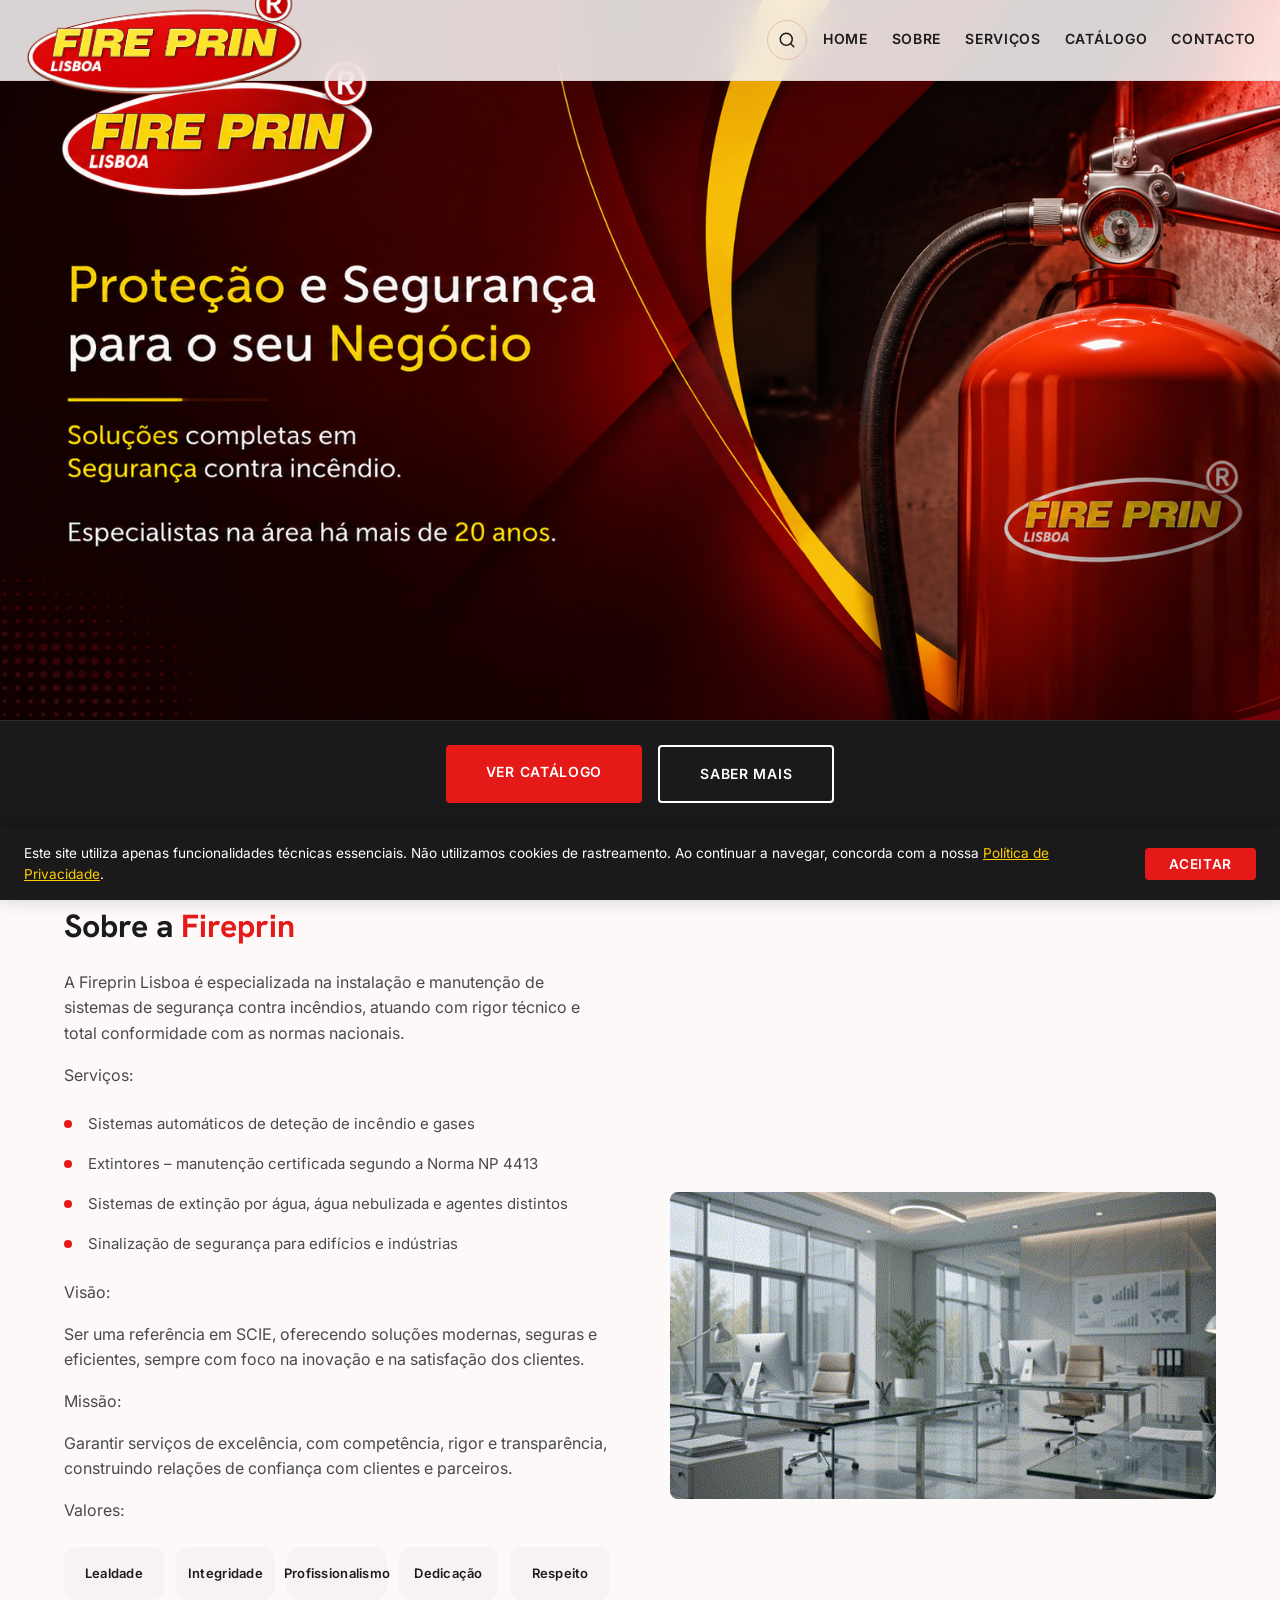
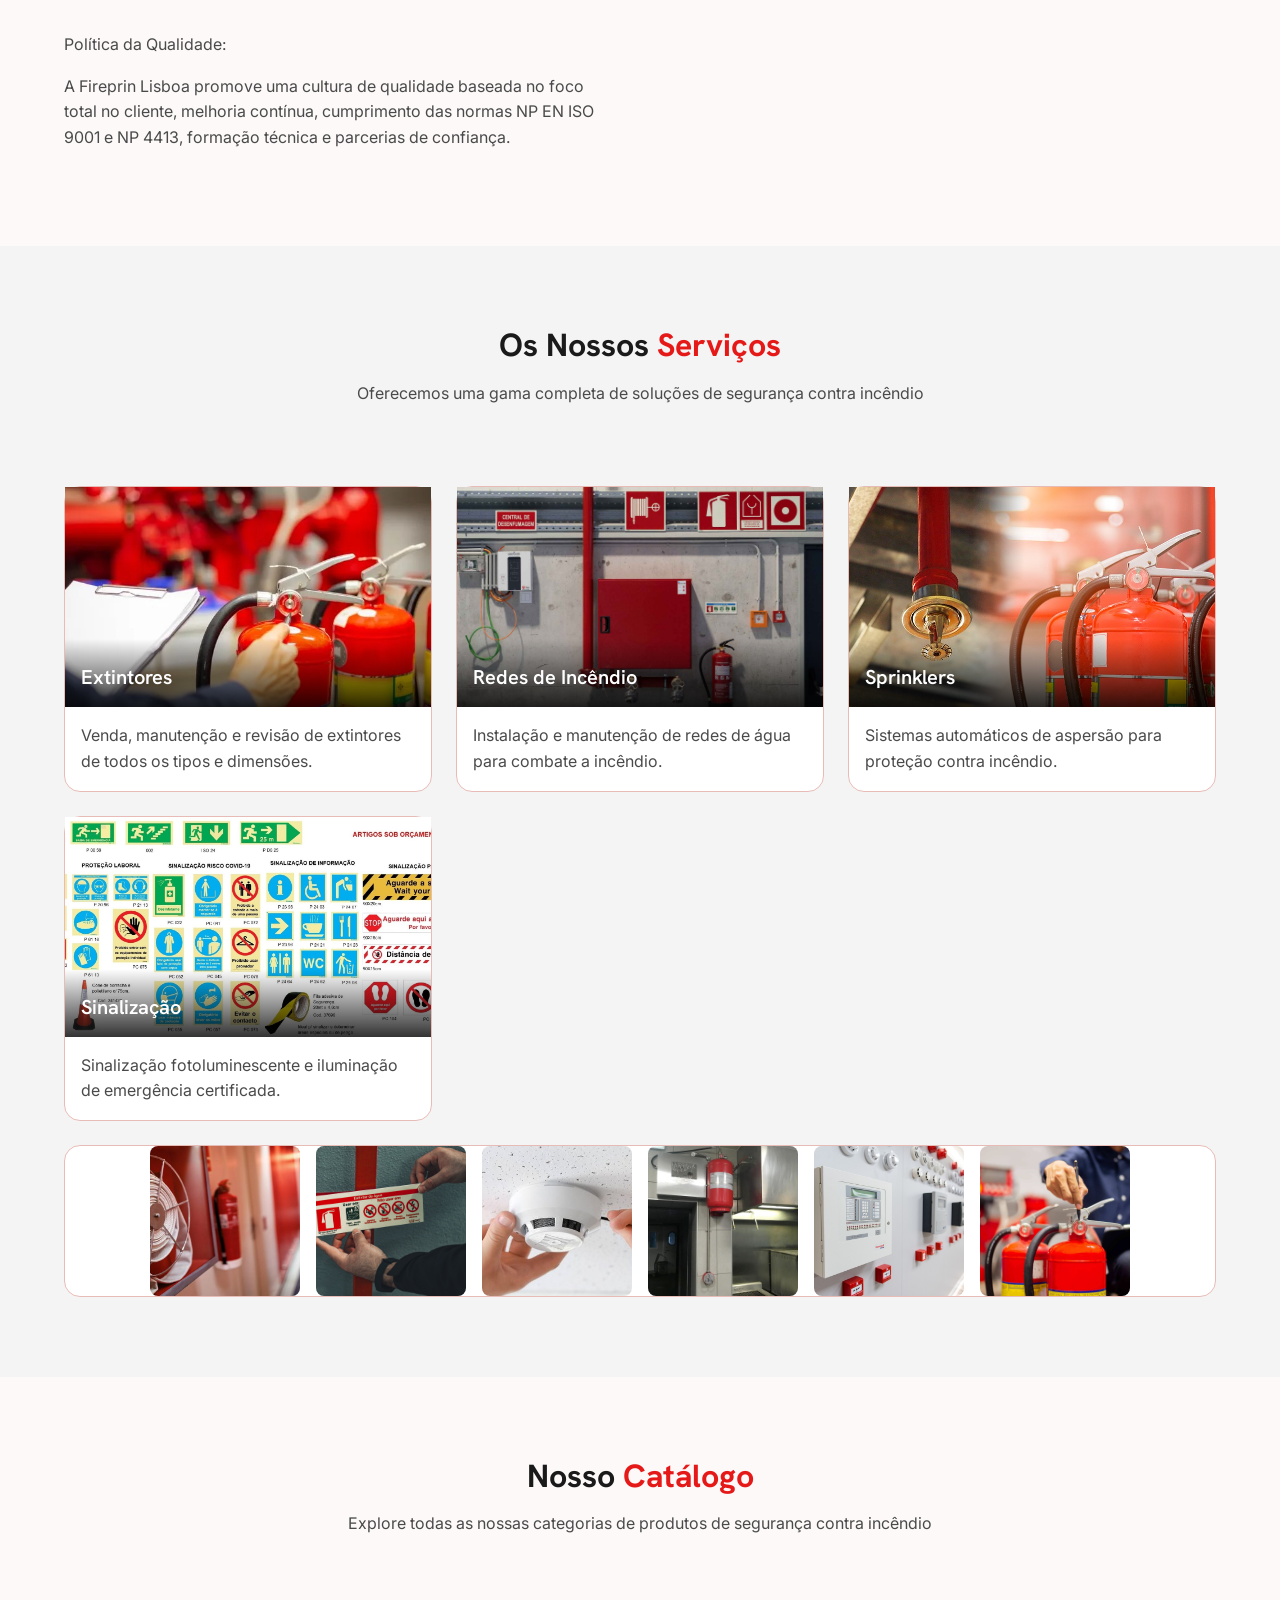
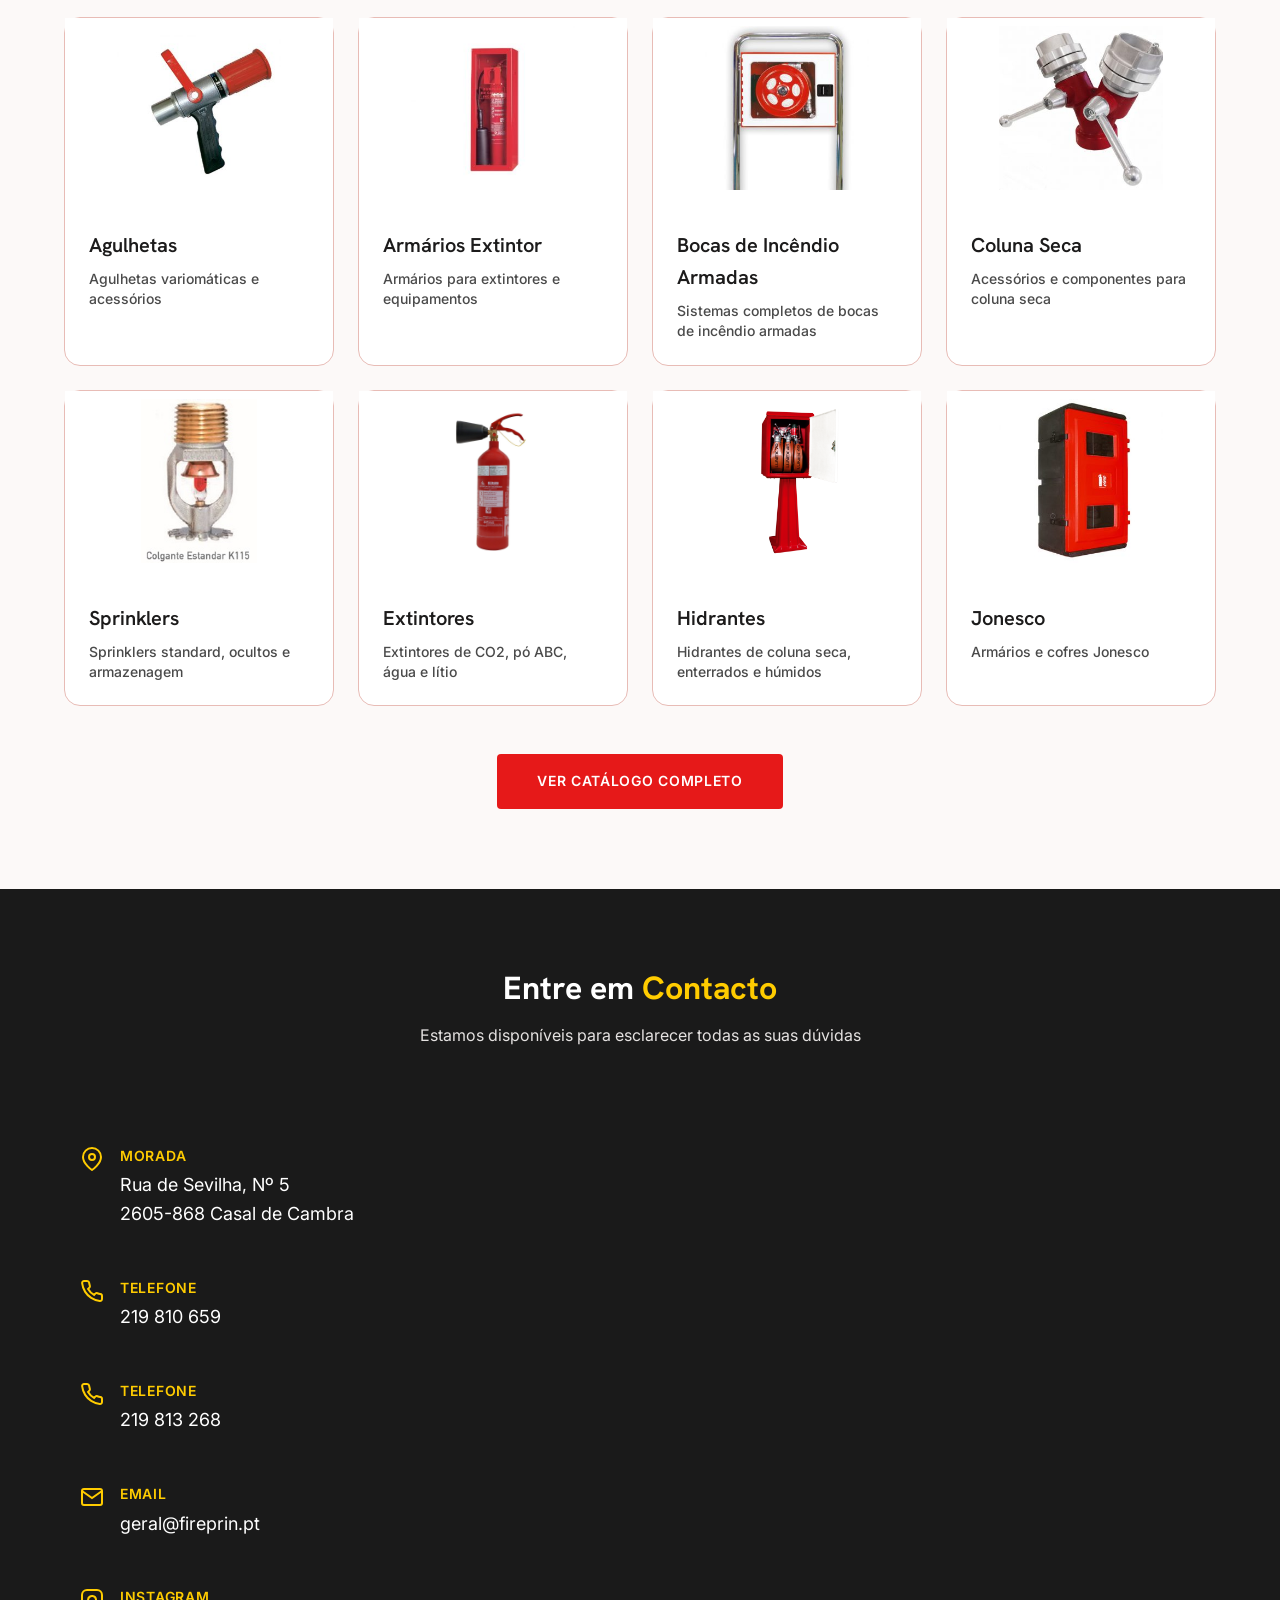
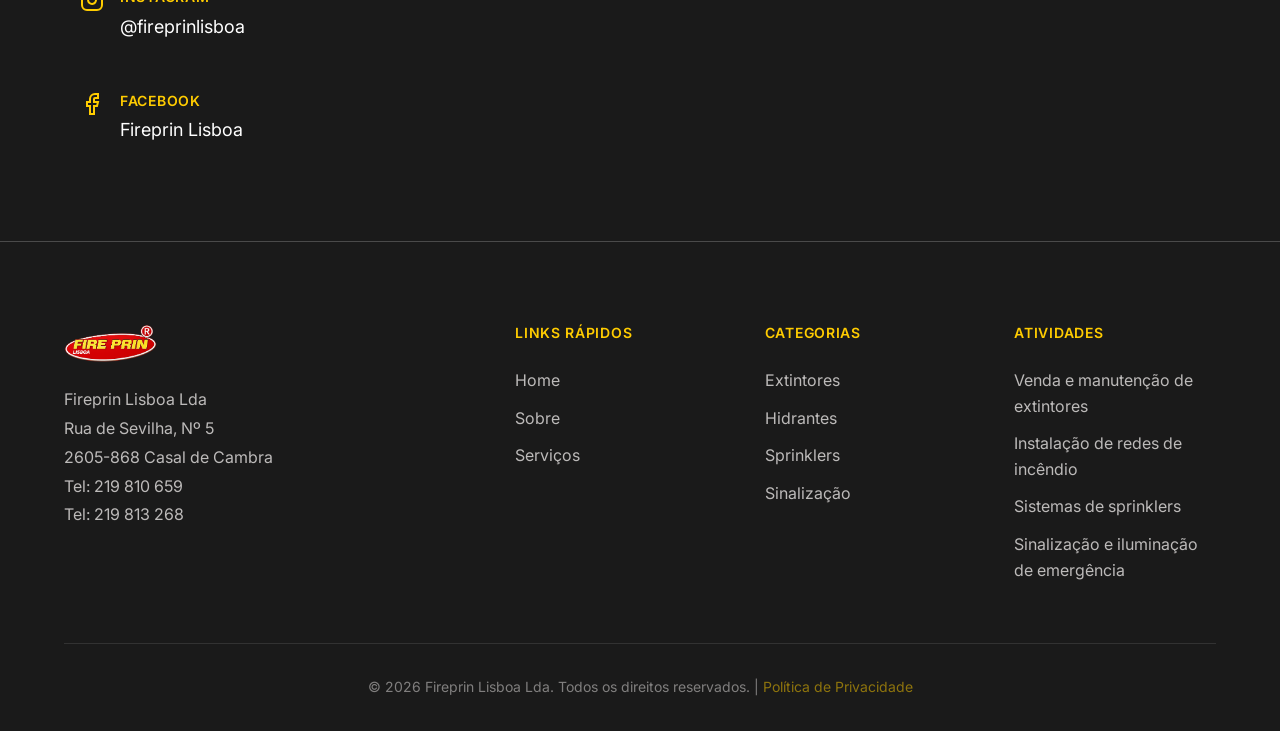
==== commit a8ed1075: "Adiciona telefone 219 813 268 na área de contactos e rodapés" ====
--- a/index.html
+++ b/index.html
@@ -184,6 +184,13 @@
           </div>
         </div>
         <div class="contato-item">
+          <svg class="contato-svg" viewBox="0 0 24 24" fill="none" stroke="currentColor" stroke-width="2"><path d="M22 16.92v3a2 2 0 0 1-2.18 2 19.79 19.79 0 0 1-8.63-3.07 19.5 19.5 0 0 1-6-6 19.79 19.79 0 0 1-3.07-8.67A2 2 0 0 1 4.11 2h3a2 2 0 0 1 2 1.72 12.84 12.84 0 0 0 .7 2.81 2 2 0 0 1-.45 2.11L8.09 9.91a16 16 0 0 0 6 6l1.27-1.27a2 2 0 0 1 2.11-.45 12.84 12.84 0 0 0 2.81.7A2 2 0 0 1 22 16.92z"></path></svg>
+          <div>
+            <h4>Telefone</h4>
+            <p>219 813 268</p>
+          </div>
+        </div>
+        <div class="contato-item">
           <svg class="contato-svg" viewBox="0 0 24 24" fill="none" stroke="currentColor" stroke-width="2"><path d="M4 4h16c1.1 0 2 .9 2 2v12c0 1.1-.9 2-2 2H4c-1.1 0-2-.9-2-2V6c0-1.1.9-2 2-2z"></path><polyline points="22,6 12,13 2,6"></polyline></svg>
           <div>
             <h4>Email</h4>
@@ -219,7 +226,7 @@
     <div class="footer-container">
       <div class="footer-brand">
         <img src="assets/logo.png" alt="Fireprin" class="logo" loading="lazy" width="120" height="40">
-        <p>Fireprin Lisboa Lda<br>Rua de Sevilha, Nº 5<br>2605-868 Casal de Cambra<br>Tel: 219 810 659</p>
+        <p>Fireprin Lisboa Lda<br>Rua de Sevilha, Nº 5<br>2605-868 Casal de Cambra<br>Tel: 219 810 659<br>Tel: 219 813 268</p>
       </div>
       <div class="footer-links">
         <h4>Links Rápidos</h4>
--- a/styles/main.css
+++ b/styles/main.css
@@ -759,7 +759,7 @@
 
 /* ===================== BACK TO TOP ===================== */
 .back-to-top {
-  position: fixed; bottom: 24px; right: 24px;
+  position: fixed; bottom: 100px; right: 24px;
   width: 48px; height: 48px;
   border-radius: 50%;
   background: var(--safety-red);
